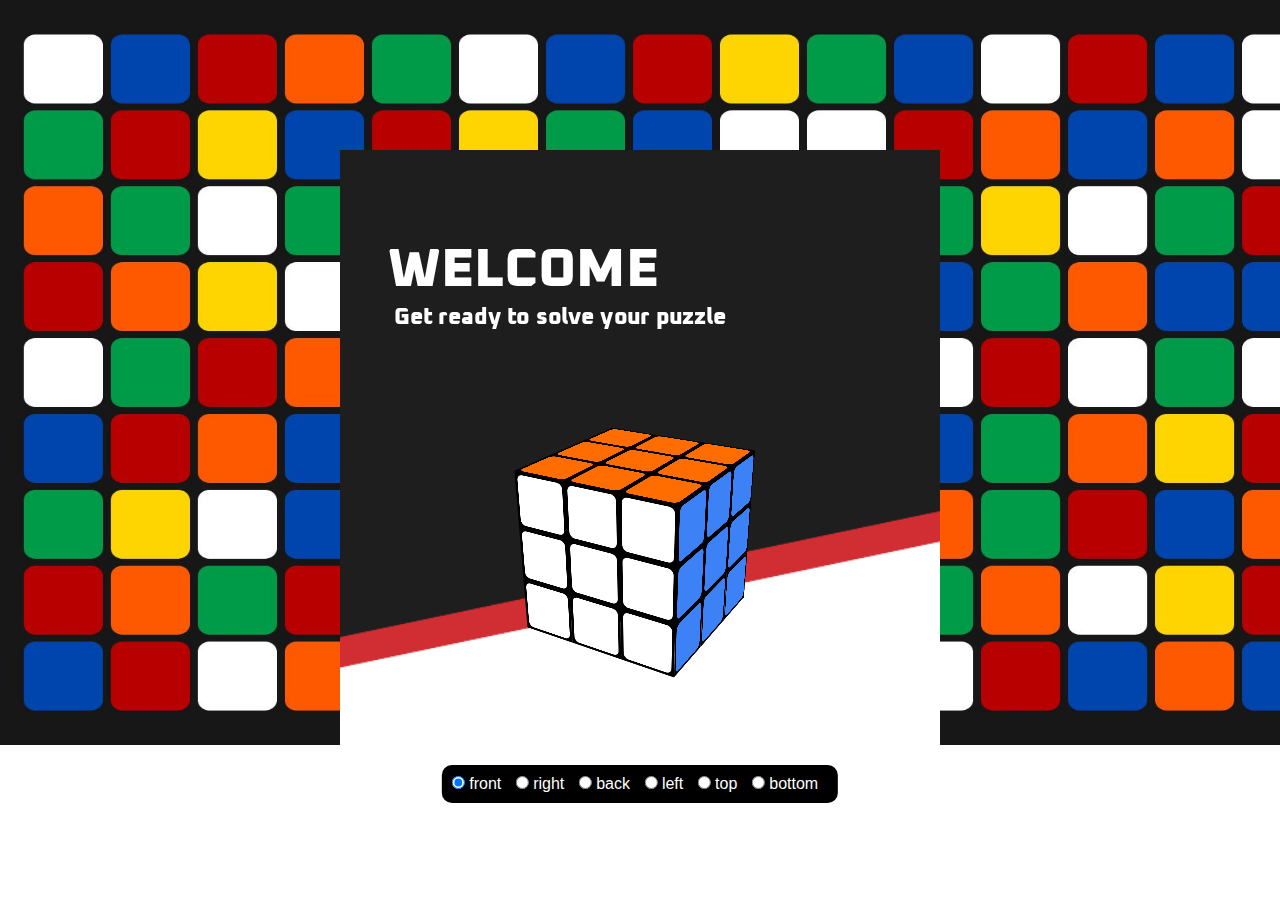
==== index.html @ 3295a2ba "changed to index.html from 3d_frame" ====
<!DOCTYPE html>
<html lang="en">
<head>
    <meta charset="UTF-8">
		<meta name="viewport" content="width=device-width, initial-scale=1, minimum-scale=1, maximum-scale=1, user-scalable=no"/>

    <link rel="stylesheet" href="3d_frame.css">
    <!-- link to rubik's cube model -->
		<link rel="stylesheet" type="text/css" href="/src/model/styles/cube.css">

    <title>3D Frame</title>
</head>
<body>
      <img src="/images/back_pattern.jpg" alt="pattern" class="img_pattern">
      <div class="scene">
        <div class="cube_frame">
          <!-- HomePage -->
          <div class="cube__face cube__face--front">
            <img src="/images/home_background.png" alt="background">
            <div>
              <h1 class="centered">WELCOME</h1>
              <h1 class="centered1">Get ready to solve your puzzle</h1>
            </div>
            <div id='container'></div>     
          </div>

          <div class="cube__face cube__face--back">back</div>
          <!-- 3X3 Solver Page -->
          <div class="cube__face cube__face--right">
            <img src="/images/3x3_back_img.png" alt="background">
            <h1 class="centered-r">3x3 Solver</h1>
            
          </div>

          <div class="cube__face cube__face--left">left</div>
          <div class="cube__face cube__face--top">top</div>
          <div class="cube__face cube__face--bottom">bottom</div>
        </div>
      </div>
      <!-- Radio Buttons -->
      <p class="radio-group">
        <label>
          <input type="radio" name="rotate-cube-side" value="front" checked /> front
        </label>
        <label>
          <input type="radio" name="rotate-cube-side" value="right" /> right
        </label>
        <label>
          <input type="radio" name="rotate-cube-side" value="back" /> back
        </label>
        <label>
          <input type="radio" name="rotate-cube-side" value="left" /> left
        </label>
        <label>
          <input type="radio" name="rotate-cube-side" value="top" /> top
        </label>
        <label>
          <input type="radio" name="rotate-cube-side" value="bottom" /> bottom
        </label>
      </p>

    <!--solver js-->

    <!--3d model js-->
    <script src='/src/model/js/cube/cuber.min.js'></script>
		<script src='/src/model/js/photon.js'></script>
		<script src='//code.jquery.com/jquery-2.1.1.min.js'></script>
		
		<script>

			var container 	= document.querySelector( '#container' ),
				cube 		= new ERNO.Cube();
				light 		= new Photon.Light( 10, 0, 100 );

			container.appendChild( cube.domElement );
		</script>


    <!--frame js-->
      <script>
        var cube_frame = document.querySelector('.cube_frame');
        var radioGroup = document.querySelector('.radio-group');
        var currentClass = '';

        function changeSide() {
        var checkedRadio = radioGroup.querySelector(':checked');
        var showClass = 'show-' + checkedRadio.value;
        if ( currentClass ) {
            cube_frame.classList.remove( currentClass );
        }
        cube_frame.classList.add( showClass );
        currentClass = showClass;
        }
        // set initial side
        changeSide();
        radioGroup.addEventListener( 'change', changeSide );
      </script>
      <!-- <script>
        var cube = document.querySelector('.cube');
        var buttons = document.querySelectorAll('.button');
    
        function changeSide(side) {
            var showClass = 'show-' + side;
            cube.className = 'cube ' + showClass;
        }
    
        // Add event listeners to each button
        buttons.forEach(function(button) {
            button.addEventListener('click', function() {
                // Extract the side value from the button's data-side attribute
                var side = this.getAttribute('data-side');
                changeSide(side);
            });
        });
    </script> -->
    
</body>
</html>
---- 3d_frame.css ----
@import url('https://fonts.googleapis.com/css2?family=Oxanium:wght@200..800&display=swap');
/* general css */
* {
    margin: 0px;
    padding: 0px;
    box-sizing: border-box;
}

body { 
    font-family: sans-serif; 
}

/* background image */
.img_pattern {
    width: 1519px;
    height: 745px;
}

/* 3d cube frame */
.scene {
  width: 500px;
  height: 500px;
  perspective: 900px;
  position: absolute;
  top: 50%;
  left: 50%;
  transform: translate(-50%, -50%);
}

.cube_frame {
  width: 500px;
  height: 500px;
  position: relative;
  transform-style: preserve-3d;
  transform: translateZ(-100px);
  transition: transform 1s;
}

.cube_frame.show-front  { transform: translateZ(-100px) rotateY(   0deg); }
.cube_frame.show-right  { transform: translateZ(-100px) rotateY( -90deg); }
.cube_frame.show-back   { transform: translateZ(-100px) rotateY(-180deg); }
.cube_frame.show-left   { transform: translateZ(-100px) rotateY(  90deg); }
.cube_frame.show-top    { transform: translateZ(-100px) rotateX( -90deg); }
.cube_frame.show-bottom { transform: translateZ(-100px) rotateX(  90deg); }

.cube__face {
  position: absolute;
  width: 500px;
  height: 500px;
  line-height: 500px;
  font-size: 40px;
  font-weight: bold;
  color: white;
  text-align: center;
}

.cube__face--front  { background: hsla(  0, 100%, 0%, 0.7); }
.cube__face--right  { background: #1E1E1E }
.cube__face--back   { background: hsla(120, 100%, 0%, 0.7); }
.cube__face--left   { background: hsla(180, 100%, 0%, 0.7); }
.cube__face--top    { background: hsla(240, 100%, 0%, 0.7); }
.cube__face--bottom { background: hsla(300, 100%, 0%, 0.7); } 

.cube__face--front  { transform: rotateY(  0deg) translateZ(250px); }
.cube__face--right  { transform: rotateY( 90deg) translateZ(250px); }
.cube__face--back   { transform: rotateY(180deg) translateZ(250px); }
.cube__face--left   { transform: rotateY(-90deg) translateZ(250px); }
.cube__face--top    { transform: rotateX( 90deg) translateZ(250px); }
.cube__face--bottom { transform: rotateX(-90deg) translateZ(250px); }

/* radio button */
label { 
    margin-right: 10px; 
}

.radio-group {
    position: absolute;
    top: 85%;
    left: 50%;
    transform: translate(-50%, 0%);
    padding: 10px;
    background-color: black;
    border-radius: 10px;
    color: #ffffff;
}

/* HomePage */
.square {
    width:500px;
    height: 500px;
    border:1px solid black;
    position: absolute;
    top: 50%;
    left: 50%;
    transform: translate(-50%,-50%);
}
.centered {
    color: #ffffff;
    position: absolute;
    top: -30%;
    left: 8%;
    font-family: 'Oxanium',sans-serif;
    font-size: 3.5vw;
    font-weight: bolder;
}
.centered1 {
    color: #ffffff;
    position: absolute;
    top: -22%;
    left: 9%;
    font-family: 'Oxanium',sans-serif;
    font-size: 1.5vw;
    font-weight: bolder;
}

/* HomePage 3D cube model */
#container{
    position: absolute;
    top: 65%;
    left: 50%;
    transform: translate(-50%,-50%);
    width: 70%;
    height: 70%;
}

/* 3x3 Solver Page */
.cube__face--right img {
    margin-top: 10px;
}
.centered-r {
    position: absolute;
    top: -214px;
    left: 50%;
    transform: translate(-50%,0%);
    text-align: start;
    color: #ffffff;
    font-family: 'Oxanium',sans-serif;
    font-size: 40px;
}
---- src/model/styles/cube.css ----
/************/
   /*          */
  /*   Cube   */
 /*          */
/************/


.cube {
	width:  100%;
	height: 100%;
}


@font-face {

	font-family: "RubikExtended";
	src:
		url( "../media/RubikExtended.ttf"  ) format( "truetype" ),
		url( "../media/RubikExtended.otf"  ) format( "otf" );
	font-weight: normal;
	font-style: normal;
}


/*

	This next bit is just for labeling a Cube's face.

*/
.faceLabel {

	display: none;
	position: absolute;
	font-size: 60px;
	text-align: center;
	font-family: "RubikExtended";
	text-shadow: 0 0 24px rgba( 0, 0, 0, 0.3 );
	color: #FFF;
}





    /****************/
   /*              */
  /*   Cubelets   */
 /*              */
/****************/


.cube .cubelet {

	width:  1em;
	height: 1em;
	position: absolute;
	box-sizing: border-box;
}






    /*********************/
   /*                   */
  /*   Cubelet Faces   */
 /*                   */
/*********************/


/*

	Direction-facing planes of limited size
	that act as containers for content.

*/
.cube /*.cubelet >*/ .face {

	position: absolute;
	width:  1em;
	height: 1em;
	background-color: #000;
	text-align: center;


	-webkit-backface-visibility: hidden;
  	-moz-backface-visibility:    hidden;
  	-o-backface-visibility:      hidden;
  	backface-visibility:         hidden;


  	padding: 0.05em;
  	-moz-box-sizing: border-box;
  	-webkit-box-sizing: border-box;
  	-o-box-sizing: border-box;
  	-ms-box-sizing: border-box;
	box-sizing: border-box;

}



/*

	Extroverted faces have content such as a colored sticker, text, etc.
	They are constantly visible. Meanwhile introverted faces are not
	visible when the cube is an untwisted state. Some introverted walls
	are momentarily visible as the cube twists.

*/
.cube /*.cubelet >*/ .face.faceIntroverted { background-color: #000; }



/*

	Our Cubelet faces are naturally black to match the physical Rubik's Cube.
	Adding or removing the "transparent" class here keeps the position and
	rotation integrity of the face while supporting Group.showPlastics() and
	Group.hidePlastics().

*/
.cube /*.cubelet >*/ .face.faceTransparent { background-color: transparent; }



/*

	Awwww.... Look at da purty colors...

*/
.purty .face { opacity: 0.5; }
.purty .face.faceFront { background-color: #FFF; }
.purty .face.faceUp    { background-color: #E87000; }
.purty .face.faceRight { background-color: #3D81F6; }
.purty .face.faceDown  { background-color: #DC422F; }
.purty .face.faceLeft  { background-color: #009D54; }
.purty .face.faceBack  { background-color: #F5B400; }
/*.purty .face.faceFront { background-color: #CCC; }
.purty .face.faceUp    { background-color: #C30; }
.purty .face.faceRight { background-color: #00A; }
.purty .face.faceDown  { background-color: #C00; }
.purty .face.faceLeft  { background-color: #070; }
.purty .face.faceBack  { background-color: #CB0; }*/






    /****************************/
   /*                          */
  /*   Cubelet Face Content   */
 /*                          */
/****************************/


/*

	WIREFRAMES

	Oddly, we cannot use borders to make our wireframes
	because this will cause a visible oscillation as CSS
	struggles to decide what gets drawn on top.
	Instead we use specially crafted box-shadows.

*/
.cube /*.cubelet > */.face > .wireframe {

	/*box-sizing: border-box;*/
	display: none;
	position: absolute;
	width:  140px;
	height: 140px;
	background-color: rgba( 255, 255, 255, 0.05 );
}


/*

	STICKERS

	About what you'd expect. The default color here
	is full on bright purple (which does not exist
	on an actual Rubik's Cube) so that one can see
	quickly if something's gone wrong with stickers.

*/
.cube .sticker {

	/*position: absolute;*/

	width:  100%;
	height: 100%;
	background-color: #F0F;
	border-radius: 0.1em;
	text-align: center;

}


.cube .sticker.red { background: #DC422F; }
.cube .sticker.white { background: white; }
.cube .sticker.blue { background: #3D81F6; }
.cube .sticker.green { background: #009D54; }
.cube .sticker.orange { background: #FF6C00; }
.cube .sticker.yellow { background: #FDCC09; }


/*

	CUBELET IDs

	Each Cubelet has a unique ID number from 0 to 26.
	We display these mostly for debugging purposes
	as the end user probably doesn't care and/or would
	find this superfluous info confusing.

*/
.cube /*.cubelet >*/ .face > .id {

	display: none;
	position: absolute;
	z-index: 1000;
	width:  90%;
	height: 90%;
	font-size:   1em;
	line-height: 0.9em;
	text-align: center;
	color: #000;

}
.cube /*.cubelet >*/ .face > .id > .underline {

	border-bottom: 1px solid #000;
}
/*

	We want ID numbers displayed on introverted faces to be white,
	but why use #FEFEFE instead of #FFF?
	So we can export as PDF, open up in Adobe Illustrator, select "Same Fill Color"
	and it will exclude our #FFF text nodes!

*/
.cube /*.cubelet > */.face.faceIntroverted > .id {

	color: #FEFEFE;
}
.cube /*.cubelet >*/ .face.faceIntroverted > .id > .underline {

	border-bottom: 1px solid #FEFEFE;
}



/*

	TEXT

	Formerly referred to as "Hero Text", this is the one-character
	display for a Cubelet face.

*/
.cube /*.cubelet >*/ .face > .text {


	display: none;
	position: absolute;
	z-index: 2000;
	width:  100%;
	height: 100%;
	text-align: center;
	color: #FFF;
	font-family: "RubikExtended", sans-serif;
	font-size:   1em;
	line-height: 1em;

	/*-webkit-backface-visibility: hidden;
  	-moz-backface-visibility:    hidden;
  	-o-backface-visibility:      hidden;
  	backface-visibility:         hidden;*/
}
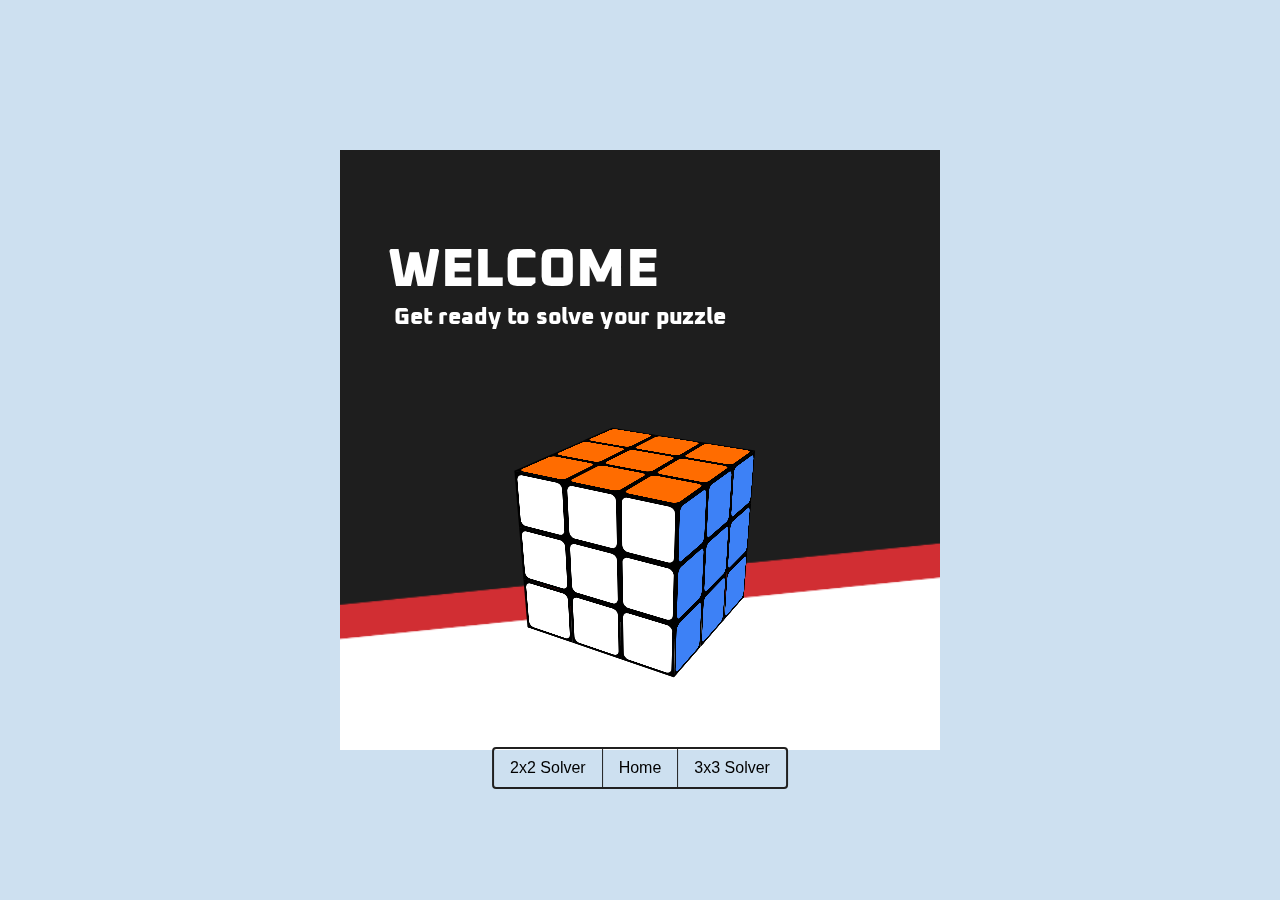
==== commit 75dc4a6f: "major UI changes" ====
--- a/index.html
+++ b/index.html
@@ -11,28 +11,36 @@
     <title>3D Frame</title>
 </head>
 <body>
-      <img src="/images/back_pattern.jpg" alt="pattern" class="img_pattern">
+      <!-- <img src="/images/back_pattern.jpg" alt="pattern" class="img_pattern"> -->
       <div class="scene">
         <div class="cube_frame">
           <!-- HomePage -->
           <div class="cube__face cube__face--front">
-            <img src="/images/home_background.png" alt="background">
+            <img src="/images/home_back_img.png" alt="background">
             <div>
               <h1 class="centered">WELCOME</h1>
               <h1 class="centered1">Get ready to solve your puzzle</h1>
             </div>
-            <div id='container'></div>     
+            <div id='container'></div>
           </div>
 
-          <div class="cube__face cube__face--back">back</div>
+          <!-- BcakPage -->
+          <div class="cube__face cube__face--back">
+            <img src="/images/back_back_img (1).png" alt="background">
+          </div>
+          
           <!-- 3X3 Solver Page -->
           <div class="cube__face cube__face--right">
-            <img src="/images/3x3_back_img.png" alt="background">
+            <img src="/images/3x3_back_img (1).png" alt="background">
             <h1 class="centered-r">3x3 Solver</h1>
-            
           </div>
 
-          <div class="cube__face cube__face--left">left</div>
+           <!-- 3X3 Solver Page -->
+          <div class="cube__face cube__face--left">
+            <img src="/images/2x2_back_img (1).png" alt="background">
+            <h1 class="centered-r">2x2 Solver</h1>
+          </div>
+          
           <div class="cube__face cube__face--top">top</div>
           <div class="cube__face cube__face--bottom">bottom</div>
         </div>
@@ -40,23 +48,23 @@
       <!-- Radio Buttons -->
       <p class="radio-group">
         <label>
-          <input type="radio" name="rotate-cube-side" value="front" checked /> front
+          <input type="radio" name="rotate-cube-side" value="left" /> 2x2 Solver
         </label>
         <label>
-          <input type="radio" name="rotate-cube-side" value="right" /> right
+          <input type="radio" name="rotate-cube-side" value="front" checked /> Home
         </label>
         <label>
+          <input type="radio" name="rotate-cube-side" value="right" /> 3x3 Solver
+        </label>
+        <!-- <label>
           <input type="radio" name="rotate-cube-side" value="back" /> back
-        </label>
-        <label>
-          <input type="radio" name="rotate-cube-side" value="left" /> left
         </label>
         <label>
           <input type="radio" name="rotate-cube-side" value="top" /> top
         </label>
         <label>
           <input type="radio" name="rotate-cube-side" value="bottom" /> bottom
-        </label>
+        </label> -->
       </p>
 
     <!--solver js-->
--- a/3d_frame.css
+++ b/3d_frame.css
@@ -8,6 +8,7 @@
 
 body { 
     font-family: sans-serif; 
+    background-color: rgb(205, 224, 240);
 }
 
 /* background image */
@@ -69,7 +70,8 @@
 .cube__face--bottom { transform: rotateX(-90deg) translateZ(250px); }
 
 /* radio button */
-label { 
+
+/* label { 
     margin-right: 10px; 
 }
 
@@ -82,17 +84,43 @@
     background-color: black;
     border-radius: 10px;
     color: #ffffff;
+} */
+
+.radio-group {
+    position: absolute;
+    top: 83%;
+    left: 50%;
+    transform: translate(-50%, 0%);
+    width: fit-content;
+    border: 2px solid #202020;
+    border-radius: 4px;
+    overflow: hidden;
+    display: flex;
+    flex-direction: row;
+    flex-wrap: no-wrap;
+}
+.radio-group input{ display: none; }
+.radio-group label{
+    font-family: sans-serif;
+    padding: 10px 16px;
+    border-right: 1px solid #202020;
+    cursor: pointer;
+    transition: all 0.3s;
+}
+.radio-group label:last-of-type{ border-right: 0; }
+.radio-group label:hover{
+    background: hsla(0, 0%, 0%, 0.8);
+    color: #fff;
+}
+.radio-group input:checked + label{
+    background: #becbff;
 }
 
+
 /* HomePage */
-.square {
-    width:500px;
-    height: 500px;
-    border:1px solid black;
-    position: absolute;
-    top: 50%;
-    left: 50%;
-    transform: translate(-50%,-50%);
+.cube__face--front {
+    margin: 0px;
+    padding: 0px;
 }
 .centered {
     color: #ffffff;
@@ -124,9 +152,6 @@
 }
 
 /* 3x3 Solver Page */
-.cube__face--right img {
-    margin-top: 10px;
-}
 .centered-r {
     position: absolute;
     top: -214px;
@@ -138,3 +163,6 @@
     font-size: 40px;
 }
 
+/* 2x2 Solver Page */
+
+
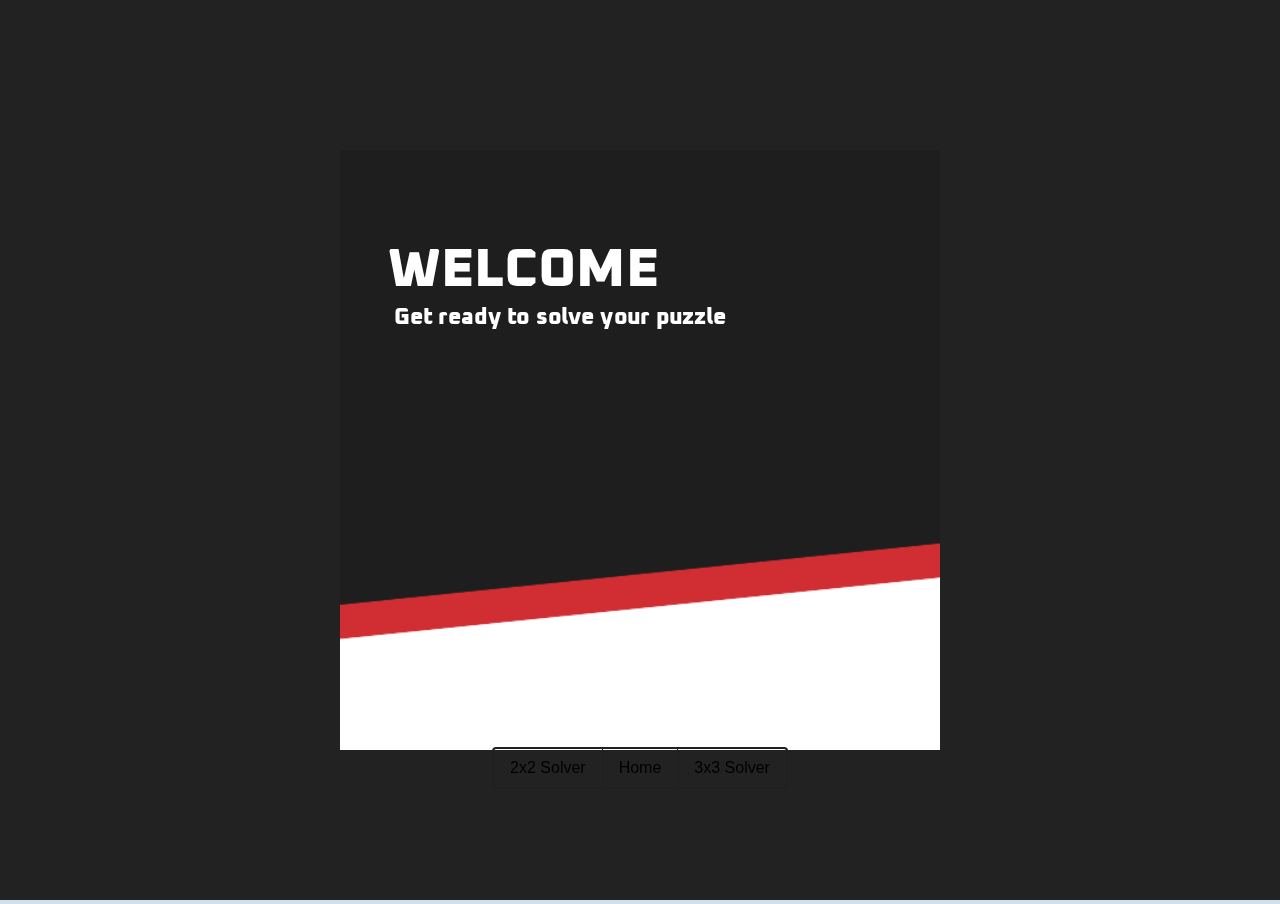
==== commit bc4bc390: "3X3 solver integration using three.js" ====
--- a/index.html
+++ b/index.html
@@ -1,109 +1,149 @@
 <!DOCTYPE html>
 <html lang="en">
+
 <head>
-    <meta charset="UTF-8">
-		<meta name="viewport" content="width=device-width, initial-scale=1, minimum-scale=1, maximum-scale=1, user-scalable=no"/>
+  <meta charset="UTF-8">
+  <meta name="viewport"
+    content="width=device-width, initial-scale=1, minimum-scale=1, maximum-scale=1, user-scalable=no" />
 
-    <link rel="stylesheet" href="3d_frame.css">
-    <!-- link to rubik's cube model -->
-		<link rel="stylesheet" type="text/css" href="/src/model/styles/cube.css">
+  <link rel="stylesheet" href="3d_frame.css">
 
-    <title>3D Frame</title>
+  <!-- link to rubik's cube model -->
+  <link rel="stylesheet" type="text/css" href="/src/model/styles/cube.css">
+
+  <!-- link to 3x3 solver -->
+  <link rel="stylesheet" href="/src/3x3-Solver/3x3_solver.css">
+
+  <title>3D Frame</title>
 </head>
+
 <body>
-      <!-- <img src="/images/back_pattern.jpg" alt="pattern" class="img_pattern"> -->
-      <div class="scene">
-        <div class="cube_frame">
-          <!-- HomePage -->
-          <div class="cube__face cube__face--front">
-            <img src="/images/home_back_img.png" alt="background">
-            <div>
-              <h1 class="centered">WELCOME</h1>
-              <h1 class="centered1">Get ready to solve your puzzle</h1>
-            </div>
-            <div id='container'></div>
-          </div>
+  <!-- <img src="/images/back_pattern.jpg" alt="pattern" class="img_pattern"> -->
+  <div class="scene">
+    <div class="cube_frame">
+      <!-- HomePage -->
+      <div class="cube__face cube__face--front">
+        <img src="/images/home_back_img.png" alt="background">
+        <div>
+          <h1 class="centered">WELCOME</h1>
+          <h1 class="centered1">Get ready to solve your puzzle</h1>
+        </div>
+        <div id='container'></div>
+      </div>
 
-          <!-- BcakPage -->
-          <div class="cube__face cube__face--back">
-            <img src="/images/back_back_img (1).png" alt="background">
-          </div>
-          
-          <!-- 3X3 Solver Page -->
-          <div class="cube__face cube__face--right">
-            <img src="/images/3x3_back_img (1).png" alt="background">
-            <h1 class="centered-r">3x3 Solver</h1>
-          </div>
+      <!-- BcakPage -->
+      <div class="cube__face cube__face--back">
+        <img src="/images/back_back_img (1).png" alt="background">
+      </div>
 
-           <!-- 3X3 Solver Page -->
-          <div class="cube__face cube__face--left">
-            <img src="/images/2x2_back_img (1).png" alt="background">
-            <h1 class="centered-r">2x2 Solver</h1>
-          </div>
-          
-          <div class="cube__face cube__face--top">top</div>
-          <div class="cube__face cube__face--bottom">bottom</div>
+      <!-- 3X3 Solver Page -->
+      <div class="cube__face cube__face--right">
+        <img src="/images/3x3_back_img (1).png" alt="background">
+        <h1 class="centered-r">3x3 Solver</h1>
+        <!-- solver -->
+        <button id='btn' class="buttonCls hideOnSolve" onclick="findSolution()">SOLVE
+        </button>
+        <button id='prev' class="buttonCls prev showOnSolve" onclick="handlePrevNext(-1)">
+          <i class="fas fa-step-backward"></i>
+        </button>
+        <button id='play' class="buttonCls showOnSolve" onclick="play()">
+          <i class="hideOnPlay fas fa-play"></i>
+          <i class="showOnPlay fas fa-pause"></i>
+        </button>
+        <button id='next' class="buttonCls showOnSolve" onclick="handlePrevNext(1)">
+          <i class="fas fa-step-forward"></i>
+        </button>
+        <button id='reset' class="buttonCls showOnSolve" onclick="window.location.reload(false); ">
+          <i class="fas fa-redo-alt"></i>
+        </button>
+        <span id="message" class="textCls showOnSolve">Can be solved in N steps</span>
+        <span id="current-step" class="textCls showOnSolve">Step #1</span>
+        <div class="colorPallet hideOnSolve">
+          <div id="red" class="active" onclick="activateColor(this.id,0)"></div>
+          <div id="green" onclick="activateColor(this.id,1)"></div>
+          <div id="blue" onclick="activateColor(this.id,2)"></div>
+          <div id="yellow" onclick="activateColor(this.id,3)"></div>
+          <div id="orange" onclick="activateColor(this.id,4)"></div>
+          <div id="white" onclick="activateColor(this.id,5)"></div>
         </div>
       </div>
-      <!-- Radio Buttons -->
-      <p class="radio-group">
-        <label>
-          <input type="radio" name="rotate-cube-side" value="left" /> 2x2 Solver
+
+      <!-- 3X3 Solver Page -->
+      <div class="cube__face cube__face--left">
+        <img src="/images/2x2_back_img (1).png" alt="background">
+        <h1 class="centered-r">2x2 Solver</h1>
+      </div>
+
+      <div class="cube__face cube__face--top">top</div>
+      <div class="cube__face cube__face--bottom">bottom</div>
+    </div>
+  </div>
+  <!-- Radio Buttons -->
+  <p class="radio-group">
+    <label class="radio_lable">
+      <input class="radio_input" type="radio" name="rotate-cube-side" value="left" /> 2x2 Solver
+    </label>
+    <label class="radio_lable">
+      <input class="radio_input" type="radio" name="rotate-cube-side" value="front" checked /> Home
+    </label>
+    <label class="radio_lable">
+      <input class="radio_input" type="radio" name="rotate-cube-side" value="right" /> 3x3 Solver
+    </label>
+    <!-- <label class="radio_lable">
+          <input class="radio_input" type="radio" name="rotate-cube-side" value="back" /> back
         </label>
-        <label>
-          <input type="radio" name="rotate-cube-side" value="front" checked /> Home
+        <label class="radio_lable">
+          <input class="radio_input" type="radio" name="rotate-cube-side" value="top" /> top
         </label>
-        <label>
-          <input type="radio" name="rotate-cube-side" value="right" /> 3x3 Solver
-        </label>
-        <!-- <label>
-          <input type="radio" name="rotate-cube-side" value="back" /> back
-        </label>
-        <label>
-          <input type="radio" name="rotate-cube-side" value="top" /> top
-        </label>
-        <label>
-          <input type="radio" name="rotate-cube-side" value="bottom" /> bottom
+        <label class="radio_lable">
+          <input class="radio_input" type="radio" name="rotate-cube-side" value="bottom" /> bottom
         </label> -->
-      </p>
+  </p>
 
-    <!--solver js-->
+  <!--solver js-->
+  <script src="/src/3x3-Solver/lib/polyfill.min.js"></script>
+  <script src="/src/3x3-Solver/lib/three.js"></script>
+  <script src="/src/3x3-Solver//lib/solver.js"></script>
+  <script src="/src/3x3-Solver/lib/orbit.js"></script>
+  <script src="/src/3x3-Solver/lib/Trackball.js"></script>
+  <script src="/src/3x3-Solver/build/environment.js"></script>
+  <script src="/src/3x3-Solver/build/game.js"></script>
 
-    <!--3d model js-->
-    <script src='/src/model/js/cube/cuber.min.js'></script>
-		<script src='/src/model/js/photon.js'></script>
-		<script src='//code.jquery.com/jquery-2.1.1.min.js'></script>
-		
-		<script>
+  <!--3d model js-->
+  <script src='/src/model/js/cube/cuber.min.js'></script>
+  <script src='/src/model/js/photon.js'></script>
+  <script src='//code.jquery.com/jquery-2.1.1.min.js'></script>
 
-			var container 	= document.querySelector( '#container' ),
-				cube 		= new ERNO.Cube();
-				light 		= new Photon.Light( 10, 0, 100 );
+  <script>
 
-			container.appendChild( cube.domElement );
-		</script>
+    var container = document.querySelector('#container'),
+      cube = new ERNO.Cube();
+    light = new Photon.Light(10, 0, 100);
+
+    container.appendChild(cube.domElement);
+  </script>
 
 
-    <!--frame js-->
-      <script>
-        var cube_frame = document.querySelector('.cube_frame');
-        var radioGroup = document.querySelector('.radio-group');
-        var currentClass = '';
+  <!--frame js-->
+  <script>
+    var cube_frame = document.querySelector('.cube_frame');
+    var radioGroup = document.querySelector('.radio-group');
+    var currentClass = '';
 
-        function changeSide() {
-        var checkedRadio = radioGroup.querySelector(':checked');
-        var showClass = 'show-' + checkedRadio.value;
-        if ( currentClass ) {
-            cube_frame.classList.remove( currentClass );
-        }
-        cube_frame.classList.add( showClass );
-        currentClass = showClass;
-        }
-        // set initial side
-        changeSide();
-        radioGroup.addEventListener( 'change', changeSide );
-      </script>
-      <!-- <script>
+    function changeSide() {
+      var checkedRadio = radioGroup.querySelector(':checked');
+      var showClass = 'show-' + checkedRadio.value;
+      if (currentClass) {
+        cube_frame.classList.remove(currentClass);
+      }
+      cube_frame.classList.add(showClass);
+      currentClass = showClass;
+    }
+    // set initial side
+    changeSide();
+    radioGroup.addEventListener('change', changeSide);
+  </script>
+  <!-- <script>
         var cube = document.querySelector('.cube');
         var buttons = document.querySelectorAll('.button');
     
@@ -121,6 +161,7 @@
             });
         });
     </script> -->
-    
+
 </body>
+
 </html>--- a/3d_frame.css
+++ b/3d_frame.css
@@ -1,4 +1,5 @@
 @import url('https://fonts.googleapis.com/css2?family=Oxanium:wght@200..800&display=swap');
+
 /* general css */
 * {
     margin: 0px;
@@ -6,9 +7,10 @@
     box-sizing: border-box;
 }
 
-body { 
-    font-family: sans-serif; 
+body {
+    font-family: sans-serif;
     background-color: rgb(205, 224, 240);
+    /* overflow-y: hidden; */
 }
 
 /* background image */
@@ -19,55 +21,106 @@
 
 /* 3d cube frame */
 .scene {
-  width: 500px;
-  height: 500px;
-  perspective: 900px;
-  position: absolute;
-  top: 50%;
-  left: 50%;
-  transform: translate(-50%, -50%);
+    width: 500px;
+    height: 500px;
+    perspective: 900px;
+    position: absolute;
+    top: 50%;
+    left: 50%;
+    transform: translate(-50%, -50%);
 }
 
 .cube_frame {
-  width: 500px;
-  height: 500px;
-  position: relative;
-  transform-style: preserve-3d;
-  transform: translateZ(-100px);
-  transition: transform 1s;
-}
-
-.cube_frame.show-front  { transform: translateZ(-100px) rotateY(   0deg); }
-.cube_frame.show-right  { transform: translateZ(-100px) rotateY( -90deg); }
-.cube_frame.show-back   { transform: translateZ(-100px) rotateY(-180deg); }
-.cube_frame.show-left   { transform: translateZ(-100px) rotateY(  90deg); }
-.cube_frame.show-top    { transform: translateZ(-100px) rotateX( -90deg); }
-.cube_frame.show-bottom { transform: translateZ(-100px) rotateX(  90deg); }
+    width: 500px;
+    height: 500px;
+    position: relative;
+    transform-style: preserve-3d;
+    transform: translateZ(-100px);
+    transition: transform 1s;
+}
+
+.cube_frame.show-front {
+    transform: translateZ(-100px) rotateY(0deg);
+}
+
+.cube_frame.show-right {
+    transform: translateZ(-100px) rotateY(-90deg);
+}
+
+.cube_frame.show-back {
+    transform: translateZ(-100px) rotateY(-180deg);
+}
+
+.cube_frame.show-left {
+    transform: translateZ(-100px) rotateY(90deg);
+}
+
+.cube_frame.show-top {
+    transform: translateZ(-100px) rotateX(-90deg);
+}
+
+.cube_frame.show-bottom {
+    transform: translateZ(-100px) rotateX(90deg);
+}
 
 .cube__face {
-  position: absolute;
-  width: 500px;
-  height: 500px;
-  line-height: 500px;
-  font-size: 40px;
-  font-weight: bold;
-  color: white;
-  text-align: center;
-}
-
-.cube__face--front  { background: hsla(  0, 100%, 0%, 0.7); }
-.cube__face--right  { background: #1E1E1E }
-.cube__face--back   { background: hsla(120, 100%, 0%, 0.7); }
-.cube__face--left   { background: hsla(180, 100%, 0%, 0.7); }
-.cube__face--top    { background: hsla(240, 100%, 0%, 0.7); }
-.cube__face--bottom { background: hsla(300, 100%, 0%, 0.7); } 
-
-.cube__face--front  { transform: rotateY(  0deg) translateZ(250px); }
-.cube__face--right  { transform: rotateY( 90deg) translateZ(250px); }
-.cube__face--back   { transform: rotateY(180deg) translateZ(250px); }
-.cube__face--left   { transform: rotateY(-90deg) translateZ(250px); }
-.cube__face--top    { transform: rotateX( 90deg) translateZ(250px); }
-.cube__face--bottom { transform: rotateX(-90deg) translateZ(250px); }
+    position: absolute;
+    width: 500px;
+    height: 500px;
+    line-height: 500px;
+    font-size: 40px;
+    font-weight: bold;
+    color: white;
+    text-align: center;
+}
+
+.cube__face--front {
+    background: hsla(0, 100%, 0%, 0.7);
+}
+
+.cube__face--right {
+    background: #1E1E1E
+}
+
+.cube__face--back {
+    background: hsla(120, 100%, 0%, 0.7);
+}
+
+.cube__face--left {
+    background: hsla(180, 100%, 0%, 0.7);
+}
+
+.cube__face--top {
+    background: hsla(240, 100%, 0%, 0.7);
+}
+
+.cube__face--bottom {
+    background: hsla(300, 100%, 0%, 0.7);
+}
+
+.cube__face--front {
+    transform: rotateY(0deg) translateZ(250px);
+}
+
+.cube__face--right {
+    transform: rotateY(90deg) translateZ(250px);
+}
+
+.cube__face--back {
+    transform: rotateY(180deg) translateZ(250px);
+}
+
+.cube__face--left {
+    transform: rotateY(-90deg) translateZ(250px);
+}
+
+.cube__face--top {
+    transform: rotateX(90deg) translateZ(250px);
+}
+
+.cube__face--bottom {
+    transform: rotateX(-90deg) translateZ(250px);
+}
 
 /* radio button */
 
@@ -99,54 +152,63 @@
     flex-direction: row;
     flex-wrap: no-wrap;
 }
-.radio-group input{ display: none; }
-.radio-group label{
+
+.radio-group input {
+    display: none;
+}
+
+.radio-group label {
     font-family: sans-serif;
     padding: 10px 16px;
     border-right: 1px solid #202020;
     cursor: pointer;
     transition: all 0.3s;
 }
-.radio-group label:last-of-type{ border-right: 0; }
-.radio-group label:hover{
+
+.radio-group label:last-of-type {
+    border-right: 0;
+}
+
+.radio-group label:hover {
     background: hsla(0, 0%, 0%, 0.8);
     color: #fff;
 }
-.radio-group input:checked + label{
-    background: #becbff;
-}
+
 
 
 /* HomePage */
 .cube__face--front {
     margin: 0px;
     padding: 0px;
-}
+    height: 100%;
+}
+
 .centered {
     color: #ffffff;
     position: absolute;
     top: -30%;
     left: 8%;
-    font-family: 'Oxanium',sans-serif;
+    font-family: 'Oxanium', sans-serif;
     font-size: 3.5vw;
     font-weight: bolder;
 }
+
 .centered1 {
     color: #ffffff;
     position: absolute;
     top: -22%;
     left: 9%;
-    font-family: 'Oxanium',sans-serif;
+    font-family: 'Oxanium', sans-serif;
     font-size: 1.5vw;
     font-weight: bolder;
 }
 
 /* HomePage 3D cube model */
-#container{
-    position: absolute;
-    top: 65%;
-    left: 50%;
-    transform: translate(-50%,-50%);
+#container {
+    position: absolute;
+    top: 60%;
+    left: 50%;
+    transform: translate(-50%, -50%);
     width: 70%;
     height: 70%;
 }
@@ -156,13 +218,12 @@
     position: absolute;
     top: -214px;
     left: 50%;
-    transform: translate(-50%,0%);
+    z-index: auto;
+    transform: translate(-50%, 0%);
     text-align: start;
     color: #ffffff;
-    font-family: 'Oxanium',sans-serif;
+    font-family: 'Oxanium', sans-serif;
     font-size: 40px;
 }
 
-/* 2x2 Solver Page */
-
-
+/* 2x2 Solver Page */--- a/src/3x3-Solver/3x3_solver.css
+++ b/src/3x3-Solver/3x3_solver.css
@@ -0,0 +1,103 @@
+.colorPallet {
+    position: absolute;
+    top: 0;
+    display: flex;
+    right: 0;
+}
+
+.colorPallet div {
+    width: 50px;
+    height: 50px;
+    margin: 10px;
+    order: 1px solid;
+    box-shadow: 0 0 10px 1px;
+}
+
+.buttonCls {
+    position: absolute;
+    top: 0px;
+    left: 0px;
+    margin: 10px;
+    width: 50px;
+    height: 30px;
+    background-color: #1b1b1b;
+    color: white;
+    font-size: 20px;
+    border-radius: 7px;
+    border: 1px solid;
+    cursor: pointer;
+}
+
+.textCls {
+    position: absolute;
+    top: 50px;
+    left: 0px;
+    margin: 10px;
+    height: 30px;
+    color: white;
+    font-size: 20px;
+}
+
+#current-step {
+    top: 80px
+}
+
+#btn {
+    width: 150px;
+}
+
+#play {
+    left: 80px;
+}
+
+#next {
+    left: 160px;
+}
+
+#reset {
+    left: 240px;
+}
+
+.showOnSolve {
+    display: none;
+}
+
+.showOnPlay {
+    display: none;
+}
+
+.solveBtn:focus {
+    outline: none;
+}
+
+.solveBtn:hover {
+    background-color: #2b2b2b;
+}
+
+#red {
+    background-color: red
+}
+
+#blue {
+    background-color: blue
+}
+
+#green {
+    background-color: #03e907
+}
+
+#orange {
+    background-color: orange
+}
+
+#yellow {
+    background-color: yellow
+}
+
+#white {
+    background-color: white
+}
+
+.active {
+    border: 3px solid gray;
+}